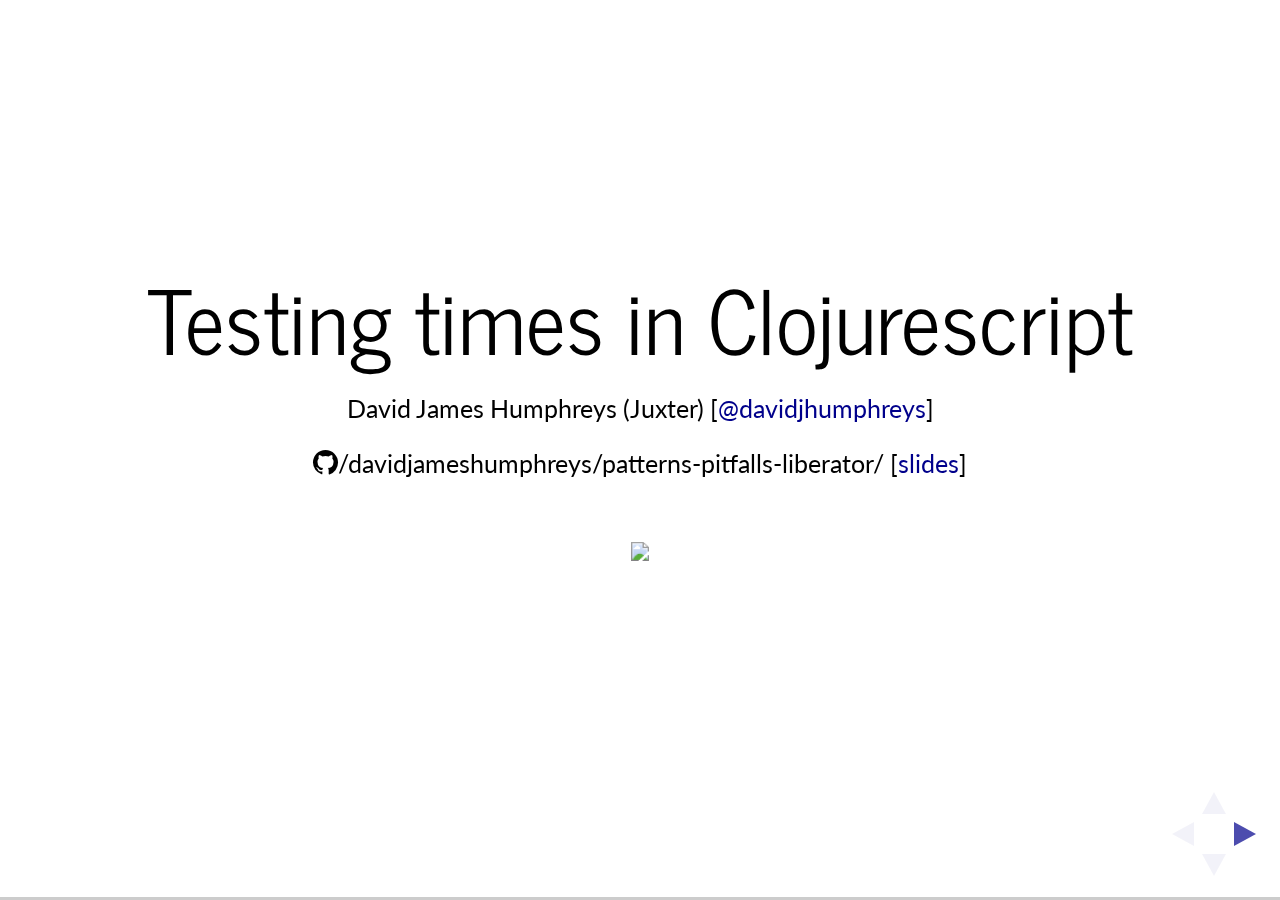
==== index.html @ 15f27700 "Initial commit" ====
<!doctype html>
<html lang="en">
<head>
  <meta charset="utf-8">
  <title>Testing times in Clojurescript</title>
  <meta name="description" content="A presentation on tests in Clojurescript">
  <meta name="author" content="David James Humphreys">
  <meta name="apple-mobile-web-app-capable" content="yes"/>
  <meta name="apple-mobile-web-app-status-bar-style" content="black-translucent"/>
  <meta name="viewport" content="width=device-width, initial-scale=1.0, maximum-scale=1.0, user-scalable=no, minimal-ui">
  <link rel="stylesheet" href="css/octicons.css"/>
  <link rel="stylesheet" href="css/reveal.css">
  <link rel="stylesheet" href="css/theme/simple.css" id="theme">
  <link rel="stylesheet" href="css/mine.css"/>
  <link rel="stylesheet" href="css/zenburn.css">

  <!-- Printing and PDF exports -->
  <script>
    var link = document.createElement('link');
    link.rel = 'stylesheet';
    link.type = 'text/css';
    link.href = window.location.search.match(/print-pdf/gi) ? 'css/print/pdf.css' : 'css/print/paper.css';
    document.getElementsByTagName('head')[0].appendChild(link);
  </script>
  <!--[if lt IE 9]>
  <script src="js/lib/html5shiv.js"></script><![endif]-->
</head>

<body>
<div class="reveal">
  <div class="slides">
    <section id="title">
      <h2>Testing times in Clojurescript</h2>
      <p>
        <small>David James Humphreys (Juxter) [<a href="http://twitter.com/davidjumphreys">@davidjhumphreys</a>]</small><br/>
        <small><span class="octicon octicon-mark-github" style="font-family: 'octicons';"></span>/davidjameshumphreys/patterns-pitfalls-liberator/ [<a href="https://davidjameshumphreys.github.io/patterns-pitfalls-liberator/">slides</a>]</small>
      </p>
      <img src="images/juxt-w.png" width="200" style="border: 0; -webkit-box-shadow: none"/>
    </section>
    <section id="not-as-easy">
      <h2>Not as easy</h2>
      <p>In Clojure testing is easy</p>
      <p>It's already built-in.
      <pre><code data-language="shell">lein test</code></pre>
      or
      <pre><code data-language="shell">lein test :performance</code></pre></p>
    </section>
    <section id="why">
      <h2>Why?</h2>
      <table>
        <thead>
          <td>Language</td>
          <td>Compiles</td>
          <td>Runs</td>
        </thead>
          <tr>
          <td>Clojure</td>
          <td>JVM</td>
          <td>JVM</td>
        </tr>
        <tr>
          <td>Clojurescript</td>
          <td>JVM</td>
          <td>JS<sup>*</sup></td>
        </tr>
      </table>
      <div class="fragment"><sup>*</sup>here's your problem...</div>
    </section>
    <section id="test-options">
      <h2>Choose your path</h2>

      <ul>
        <li>lein-cljsbuild</li>
        <li>speclj</li>
        <li>doo</li>
        <li>figwheel</li>
        <li>devcards</li>
      </ul>

    </section>
  </div>

  <!--This is only visible after the title slide see code hideOnIndexSlide below-->
  <div class='footer'>
    <img src="images/juxt-w-small.png" width="180"/>
  </div>
</div>

<script src="js/lib/head.min.js"></script>
<script src="js/reveal.js"></script>
<script>
  Reveal.initialize({
    controls: true,
    progress: true,
    history: true,
    center: true,
    mouseWheel: false,
    transition: 'slide',

    dependencies: [
      {
        src: './js/lib/classList.js', condition: function () {
        return !document.body.classList;
      }
      },
      {
        src: './js/plugin/highlight/highlight.js', async: true, condition: function () {
        return !!document.querySelector('pre code');
      }, callback: function () {
        hljs.configure({languages: ['clojure', 'shell']});
        hljs.initHighlightingOnLoad();
      }
      },
      {src: './js/plugin/zoom-js/zoom.js', async: true},
      {src: './js/plugin/notes/notes.js', async: true}
    ]
  });

  /** Hide the logo footer when on the start slide only.
   * @param event the Reveal event
   */
  var hideOnIndexSlide = function(event){
    console.log(event);
    document.querySelector('.reveal .footer').style.display = ((event.indexh == 0) && (event.indexv == 0))?'none' : 'block';
  };

  Reveal.addEventListener('ready', hideOnIndexSlide);
  Reveal.addEventListener('slidechanged', hideOnIndexSlide);
</script>
</body>
</html>
---- css/octicons.css ----
@font-face {
  font-family: 'octicons';
  src: url('octicons.eot?#iefix') format('embedded-opentype'),
       url('octicons.woff') format('woff'),
       url('octicons.ttf') format('truetype'),
       url('octicons.svg#octicons') format('svg');
  font-weight: normal;
  font-style: normal;
}

/*

.octicon is optimized for 16px.
.mega-octicon is optimized for 32px but can be used larger.

*/
.octicon, .mega-octicon {
  font: normal normal normal 16px/1 octicons;
  display: inline-block;
  text-decoration: none;
  text-rendering: auto;
  -webkit-font-smoothing: antialiased;
  -moz-osx-font-smoothing: grayscale;
  -webkit-user-select: none;
  -moz-user-select: none;
  -ms-user-select: none;
  user-select: none;
}
.mega-octicon { font-size: 32px; }

.octicon-alert:before { content: '\f02d'} /*  */
.octicon-alignment-align:before { content: '\f08a'} /*  */
.octicon-alignment-aligned-to:before { content: '\f08e'} /*  */
.octicon-alignment-unalign:before { content: '\f08b'} /*  */
.octicon-arrow-down:before { content: '\f03f'} /*  */
.octicon-arrow-left:before { content: '\f040'} /*  */
.octicon-arrow-right:before { content: '\f03e'} /*  */
.octicon-arrow-small-down:before { content: '\f0a0'} /*  */
.octicon-arrow-small-left:before { content: '\f0a1'} /*  */
.octicon-arrow-small-right:before { content: '\f071'} /*  */
.octicon-arrow-small-up:before { content: '\f09f'} /*  */
.octicon-arrow-up:before { content: '\f03d'} /*  */
.octicon-beer:before { content: '\f069'} /*  */
.octicon-book:before { content: '\f007'} /*  */
.octicon-bookmark:before { content: '\f07b'} /*  */
.octicon-briefcase:before { content: '\f0d3'} /*  */
.octicon-broadcast:before { content: '\f048'} /*  */
.octicon-browser:before { content: '\f0c5'} /*  */
.octicon-bug:before { content: '\f091'} /*  */
.octicon-calendar:before { content: '\f068'} /*  */
.octicon-check:before { content: '\f03a'} /*  */
.octicon-checklist:before { content: '\f076'} /*  */
.octicon-chevron-down:before { content: '\f0a3'} /*  */
.octicon-chevron-left:before { content: '\f0a4'} /*  */
.octicon-chevron-right:before { content: '\f078'} /*  */
.octicon-chevron-up:before { content: '\f0a2'} /*  */
.octicon-circle-slash:before { content: '\f084'} /*  */
.octicon-circuit-board:before { content: '\f0d6'} /*  */
.octicon-clippy:before { content: '\f035'} /*  */
.octicon-clock:before { content: '\f046'} /*  */
.octicon-cloud-download:before { content: '\f00b'} /*  */
.octicon-cloud-upload:before { content: '\f00c'} /*  */
.octicon-code:before { content: '\f05f'} /*  */
.octicon-color-mode:before { content: '\f065'} /*  */
.octicon-comment-add:before,
.octicon-comment:before { content: '\f02b'} /*  */
.octicon-comment-discussion:before { content: '\f04f'} /*  */
.octicon-credit-card:before { content: '\f045'} /*  */
.octicon-dash:before { content: '\f0ca'} /*  */
.octicon-dashboard:before { content: '\f07d'} /*  */
.octicon-database:before { content: '\f096'} /*  */
.octicon-device-camera:before { content: '\f056'} /*  */
.octicon-device-camera-video:before { content: '\f057'} /*  */
.octicon-device-desktop:before { content: '\f27c'} /*  */
.octicon-device-mobile:before { content: '\f038'} /*  */
.octicon-diff:before { content: '\f04d'} /*  */
.octicon-diff-added:before { content: '\f06b'} /*  */
.octicon-diff-ignored:before { content: '\f099'} /*  */
.octicon-diff-modified:before { content: '\f06d'} /*  */
.octicon-diff-removed:before { content: '\f06c'} /*  */
.octicon-diff-renamed:before { content: '\f06e'} /*  */
.octicon-ellipsis:before { content: '\f09a'} /*  */
.octicon-eye-unwatch:before,
.octicon-eye-watch:before,
.octicon-eye:before { content: '\f04e'} /*  */
.octicon-file-binary:before { content: '\f094'} /*  */
.octicon-file-code:before { content: '\f010'} /*  */
.octicon-file-directory:before { content: '\f016'} /*  */
.octicon-file-media:before { content: '\f012'} /*  */
.octicon-file-pdf:before { content: '\f014'} /*  */
.octicon-file-submodule:before { content: '\f017'} /*  */
.octicon-file-symlink-directory:before { content: '\f0b1'} /*  */
.octicon-file-symlink-file:before { content: '\f0b0'} /*  */
.octicon-file-text:before { content: '\f011'} /*  */
.octicon-file-zip:before { content: '\f013'} /*  */
.octicon-flame:before { content: '\f0d2'} /*  */
.octicon-fold:before { content: '\f0cc'} /*  */
.octicon-gear:before { content: '\f02f'} /*  */
.octicon-gift:before { content: '\f042'} /*  */
.octicon-gist:before { content: '\f00e'} /*  */
.octicon-gist-secret:before { content: '\f08c'} /*  */
.octicon-git-branch-create:before,
.octicon-git-branch-delete:before,
.octicon-git-branch:before { content: '\f020'} /*  */
.octicon-git-commit:before { content: '\f01f'} /*  */
.octicon-git-compare:before { content: '\f0ac'} /*  */
.octicon-git-merge:before { content: '\f023'} /*  */
.octicon-git-pull-request-abandoned:before,
.octicon-git-pull-request:before { content: '\f009'} /*  */
.octicon-globe:before { content: '\f0b6'} /*  */
.octicon-graph:before { content: '\f043'} /*  */
.octicon-heart:before { content: '\2665'} /* ♥ */
.octicon-history:before { content: '\f07e'} /*  */
.octicon-home:before { content: '\f08d'} /*  */
.octicon-horizontal-rule:before { content: '\f070'} /*  */
.octicon-hourglass:before { content: '\f09e'} /*  */
.octicon-hubot:before { content: '\f09d'} /*  */
.octicon-inbox:before { content: '\f0cf'} /*  */
.octicon-info:before { content: '\f059'} /*  */
.octicon-issue-closed:before { content: '\f028'} /*  */
.octicon-issue-opened:before { content: '\f026'} /*  */
.octicon-issue-reopened:before { content: '\f027'} /*  */
.octicon-jersey:before { content: '\f019'} /*  */
.octicon-jump-down:before { content: '\f072'} /*  */
.octicon-jump-left:before { content: '\f0a5'} /*  */
.octicon-jump-right:before { content: '\f0a6'} /*  */
.octicon-jump-up:before { content: '\f073'} /*  */
.octicon-key:before { content: '\f049'} /*  */
.octicon-keyboard:before { content: '\f00d'} /*  */
.octicon-law:before { content: '\f0d8'} /*  */
.octicon-light-bulb:before { content: '\f000'} /*  */
.octicon-link:before { content: '\f05c'} /*  */
.octicon-link-external:before { content: '\f07f'} /*  */
.octicon-list-ordered:before { content: '\f062'} /*  */
.octicon-list-unordered:before { content: '\f061'} /*  */
.octicon-location:before { content: '\f060'} /*  */
.octicon-gist-private:before,
.octicon-mirror-private:before,
.octicon-git-fork-private:before,
.octicon-lock:before { content: '\f06a'} /*  */
.octicon-logo-github:before { content: '\f092'} /*  */
.octicon-mail:before { content: '\f03b'} /*  */
.octicon-mail-read:before { content: '\f03c'} /*  */
.octicon-mail-reply:before { content: '\f051'} /*  */
.octicon-mark-github:before { content: '\f00a'} /*  */
.octicon-markdown:before { content: '\f0c9'} /*  */
.octicon-megaphone:before { content: '\f077'} /*  */
.octicon-mention:before { content: '\f0be'} /*  */
.octicon-microscope:before { content: '\f089'} /*  */
.octicon-milestone:before { content: '\f075'} /*  */
.octicon-mirror-public:before,
.octicon-mirror:before { content: '\f024'} /*  */
.octicon-mortar-board:before { content: '\f0d7'} /*  */
.octicon-move-down:before { content: '\f0a8'} /*  */
.octicon-move-left:before { content: '\f074'} /*  */
.octicon-move-right:before { content: '\f0a9'} /*  */
.octicon-move-up:before { content: '\f0a7'} /*  */
.octicon-mute:before { content: '\f080'} /*  */
.octicon-no-newline:before { content: '\f09c'} /*  */
.octicon-octoface:before { content: '\f008'} /*  */
.octicon-organization:before { content: '\f037'} /*  */
.octicon-package:before { content: '\f0c4'} /*  */
.octicon-paintcan:before { content: '\f0d1'} /*  */
.octicon-pencil:before { content: '\f058'} /*  */
.octicon-person-add:before,
.octicon-person-follow:before,
.octicon-person:before { content: '\f018'} /*  */
.octicon-pin:before { content: '\f041'} /*  */
.octicon-playback-fast-forward:before { content: '\f0bd'} /*  */
.octicon-playback-pause:before { content: '\f0bb'} /*  */
.octicon-playback-play:before { content: '\f0bf'} /*  */
.octicon-playback-rewind:before { content: '\f0bc'} /*  */
.octicon-plug:before { content: '\f0d4'} /*  */
.octicon-repo-create:before,
.octicon-gist-new:before,
.octicon-file-directory-create:before,
.octicon-file-add:before,
.octicon-plus:before { content: '\f05d'} /*  */
.octicon-podium:before { content: '\f0af'} /*  */
.octicon-primitive-dot:before { content: '\f052'} /*  */
.octicon-primitive-square:before { content: '\f053'} /*  */
.octicon-pulse:before { content: '\f085'} /*  */
.octicon-puzzle:before { content: '\f0c0'} /*  */
.octicon-question:before { content: '\f02c'} /*  */
.octicon-quote:before { content: '\f063'} /*  */
.octicon-radio-tower:before { content: '\f030'} /*  */
.octicon-repo-delete:before,
.octicon-repo:before { content: '\f001'} /*  */
.octicon-repo-clone:before { content: '\f04c'} /*  */
.octicon-repo-force-push:before { content: '\f04a'} /*  */
.octicon-gist-fork:before,
.octicon-repo-forked:before { content: '\f002'} /*  */
.octicon-repo-pull:before { content: '\f006'} /*  */
.octicon-repo-push:before { content: '\f005'} /*  */
.octicon-rocket:before { content: '\f033'} /*  */
.octicon-rss:before { content: '\f034'} /*  */
.octicon-ruby:before { content: '\f047'} /*  */
.octicon-screen-full:before { content: '\f066'} /*  */
.octicon-screen-normal:before { content: '\f067'} /*  */
.octicon-search-save:before,
.octicon-search:before { content: '\f02e'} /*  */
.octicon-server:before { content: '\f097'} /*  */
.octicon-settings:before { content: '\f07c'} /*  */
.octicon-log-in:before,
.octicon-sign-in:before { content: '\f036'} /*  */
.octicon-log-out:before,
.octicon-sign-out:before { content: '\f032'} /*  */
.octicon-split:before { content: '\f0c6'} /*  */
.octicon-squirrel:before { content: '\f0b2'} /*  */
.octicon-star-add:before,
.octicon-star-delete:before,
.octicon-star:before { content: '\f02a'} /*  */
.octicon-steps:before { content: '\f0c7'} /*  */
.octicon-stop:before { content: '\f08f'} /*  */
.octicon-repo-sync:before,
.octicon-sync:before { content: '\f087'} /*  */
.octicon-tag-remove:before,
.octicon-tag-add:before,
.octicon-tag:before { content: '\f015'} /*  */
.octicon-telescope:before { content: '\f088'} /*  */
.octicon-terminal:before { content: '\f0c8'} /*  */
.octicon-three-bars:before { content: '\f05e'} /*  */
.octicon-thumbsdown:before { content: '\f0db'} /*  */
.octicon-thumbsup:before { content: '\f0da'} /*  */
.octicon-tools:before { content: '\f031'} /*  */
.octicon-trashcan:before { content: '\f0d0'} /*  */
.octicon-triangle-down:before { content: '\f05b'} /*  */
.octicon-triangle-left:before { content: '\f044'} /*  */
.octicon-triangle-right:before { content: '\f05a'} /*  */
.octicon-triangle-up:before { content: '\f0aa'} /*  */
.octicon-unfold:before { content: '\f039'} /*  */
.octicon-unmute:before { content: '\f0ba'} /*  */
.octicon-versions:before { content: '\f064'} /*  */
.octicon-remove-close:before,
.octicon-x:before { content: '\f081'} /*  */
.octicon-zap:before { content: '\26A1'} /* ⚡ */
---- css/reveal.css ----
/*!
 * reveal.js
 * http://lab.hakim.se/reveal-js
 * MIT licensed
 *
 * Copyright (C) 2015 Hakim El Hattab, http://hakim.se
 */
/*********************************************
 * RESET STYLES
 *********************************************/
html, body, .reveal div, .reveal span, .reveal applet, .reveal object, .reveal iframe,
.reveal h1, .reveal h2, .reveal h3, .reveal h4, .reveal h5, .reveal h6, .reveal p, .reveal blockquote, .reveal pre,
.reveal a, .reveal abbr, .reveal acronym, .reveal address, .reveal big, .reveal cite, .reveal code,
.reveal del, .reveal dfn, .reveal em, .reveal img, .reveal ins, .reveal kbd, .reveal q, .reveal s, .reveal samp,
.reveal small, .reveal strike, .reveal strong, .reveal sub, .reveal sup, .reveal tt, .reveal var,
.reveal b, .reveal u, .reveal center,
.reveal dl, .reveal dt, .reveal dd, .reveal ol, .reveal ul, .reveal li,
.reveal fieldset, .reveal form, .reveal label, .reveal legend,
.reveal table, .reveal caption, .reveal tbody, .reveal tfoot, .reveal thead, .reveal tr, .reveal th, .reveal td,
.reveal article, .reveal aside, .reveal canvas, .reveal details, .reveal embed,
.reveal figure, .reveal figcaption, .reveal footer, .reveal header, .reveal hgroup,
.reveal menu, .reveal nav, .reveal output, .reveal ruby, .reveal section, .reveal summary,
.reveal time, .reveal mark, .reveal audio, video {
  margin: 0;
  padding: 0;
  border: 0;
  font-size: 100%;
  font: inherit;
  vertical-align: baseline; }

.reveal article, .reveal aside, .reveal details, .reveal figcaption, .reveal figure,
.reveal footer, .reveal header, .reveal hgroup, .reveal menu, .reveal nav, .reveal section {
  display: block; }

/*********************************************
 * GLOBAL STYLES
 *********************************************/
html,
body {
  width: 100%;
  height: 100%;
  overflow: hidden; }

body {
  position: relative;
  line-height: 1;
  background-color: #fff;
  color: #000; }

html:-webkit-full-screen-ancestor {
  background-color: inherit; }

html:-moz-full-screen-ancestor {
  background-color: inherit; }

/*********************************************
 * VIEW FRAGMENTS
 *********************************************/
.reveal .slides section .fragment {
  opacity: 0;
  visibility: hidden;
  -webkit-transition: all 0.2s ease;
          transition: all 0.2s ease; }
  .reveal .slides section .fragment.visible {
    opacity: 1;
    visibility: visible; }

.reveal .slides section .fragment.grow {
  opacity: 1;
  visibility: visible; }
  .reveal .slides section .fragment.grow.visible {
    -webkit-transform: scale(1.3);
        -ms-transform: scale(1.3);
            transform: scale(1.3); }

.reveal .slides section .fragment.shrink {
  opacity: 1;
  visibility: visible; }
  .reveal .slides section .fragment.shrink.visible {
    -webkit-transform: scale(0.7);
        -ms-transform: scale(0.7);
            transform: scale(0.7); }

.reveal .slides section .fragment.zoom-in {
  -webkit-transform: scale(0.1);
      -ms-transform: scale(0.1);
          transform: scale(0.1); }
  .reveal .slides section .fragment.zoom-in.visible {
    -webkit-transform: none;
        -ms-transform: none;
            transform: none; }

.reveal .slides section .fragment.fade-out {
  opacity: 1;
  visibility: visible; }
  .reveal .slides section .fragment.fade-out.visible {
    opacity: 0;
    visibility: hidden; }

.reveal .slides section .fragment.semi-fade-out {
  opacity: 1;
  visibility: visible; }
  .reveal .slides section .fragment.semi-fade-out.visible {
    opacity: 0.5;
    visibility: visible; }

.reveal .slides section .fragment.strike {
  opacity: 1;
  visibility: visible; }
  .reveal .slides section .fragment.strike.visible {
    text-decoration: line-through; }

.reveal .slides section .fragment.current-visible {
  opacity: 0;
  visibility: hidden; }
  .reveal .slides section .fragment.current-visible.current-fragment {
    opacity: 1;
    visibility: visible; }

.reveal .slides section .fragment.highlight-red,
.reveal .slides section .fragment.highlight-current-red,
.reveal .slides section .fragment.highlight-green,
.reveal .slides section .fragment.highlight-current-green,
.reveal .slides section .fragment.highlight-blue,
.reveal .slides section .fragment.highlight-current-blue {
  opacity: 1;
  visibility: visible; }

.reveal .slides section .fragment.highlight-red.visible {
  color: #ff2c2d; }

.reveal .slides section .fragment.highlight-green.visible {
  color: #17ff2e; }

.reveal .slides section .fragment.highlight-blue.visible {
  color: #1b91ff; }

.reveal .slides section .fragment.highlight-current-red.current-fragment {
  color: #ff2c2d; }

.reveal .slides section .fragment.highlight-current-green.current-fragment {
  color: #17ff2e; }

.reveal .slides section .fragment.highlight-current-blue.current-fragment {
  color: #1b91ff; }

/*********************************************
 * DEFAULT ELEMENT STYLES
 *********************************************/
/* Fixes issue in Chrome where italic fonts did not appear when printing to PDF */
.reveal:after {
  content: '';
  font-style: italic; }

.reveal iframe {
  z-index: 1; }

/** Prevents layering issues in certain browser/transition combinations */
.reveal a {
  position: relative; }

.reveal .stretch {
  max-width: none;
  max-height: none; }

.reveal pre.stretch code {
  height: 100%;
  max-height: 100%;
  box-sizing: border-box; }

/*********************************************
 * CONTROLS
 *********************************************/
.reveal .controls {
  display: none;
  position: fixed;
  width: 110px;
  height: 110px;
  z-index: 30;
  right: 10px;
  bottom: 10px;
  -webkit-user-select: none; }

.reveal .controls button {
  padding: 0;
  position: absolute;
  opacity: 0.05;
  width: 0;
  height: 0;
  background-color: transparent;
  border: 12px solid transparent;
  -webkit-transform: scale(0.9999);
      -ms-transform: scale(0.9999);
          transform: scale(0.9999);
  -webkit-transition: all 0.2s ease;
          transition: all 0.2s ease;
  -webkit-appearance: none;
  -webkit-tap-highlight-color: transparent; }

.reveal .controls .enabled {
  opacity: 0.7;
  cursor: pointer; }

.reveal .controls .enabled:active {
  margin-top: 1px; }

.reveal .controls .navigate-left {
  top: 42px;
  border-right-width: 22px;
  border-right-color: #000; }

.reveal .controls .navigate-left.fragmented {
  opacity: 0.3; }

.reveal .controls .navigate-right {
  left: 74px;
  top: 42px;
  border-left-width: 22px;
  border-left-color: #000; }

.reveal .controls .navigate-right.fragmented {
  opacity: 0.3; }

.reveal .controls .navigate-up {
  left: 42px;
  border-bottom-width: 22px;
  border-bottom-color: #000; }

.reveal .controls .navigate-up.fragmented {
  opacity: 0.3; }

.reveal .controls .navigate-down {
  left: 42px;
  top: 74px;
  border-top-width: 22px;
  border-top-color: #000; }

.reveal .controls .navigate-down.fragmented {
  opacity: 0.3; }

/*********************************************
 * PROGRESS BAR
 *********************************************/
.reveal .progress {
  position: fixed;
  display: none;
  height: 3px;
  width: 100%;
  bottom: 0;
  left: 0;
  z-index: 10;
  background-color: rgba(0, 0, 0, 0.2); }

.reveal .progress:after {
  content: '';
  display: block;
  position: absolute;
  height: 20px;
  width: 100%;
  top: -20px; }

.reveal .progress span {
  display: block;
  height: 100%;
  width: 0px;
  background-color: #000;
  -webkit-transition: width 800ms cubic-bezier(0.26, 0.86, 0.44, 0.985);
          transition: width 800ms cubic-bezier(0.26, 0.86, 0.44, 0.985); }

/*********************************************
 * SLIDE NUMBER
 *********************************************/
.reveal .slide-number {
  position: fixed;
  display: block;
  right: 15px;
  bottom: 15px;
  opacity: 0.5;
  z-index: 31;
  font-size: 12px; }

/*********************************************
 * SLIDES
 *********************************************/
.reveal {
  position: relative;
  width: 100%;
  height: 100%;
  overflow: hidden;
  -ms-touch-action: none;
      touch-action: none; }

.reveal .slides {
  position: absolute;
  width: 100%;
  height: 100%;
  top: 0;
  right: 0;
  bottom: 0;
  left: 0;
  margin: auto;
  overflow: visible;
  z-index: 1;
  text-align: center;
  -webkit-perspective: 600px;
          perspective: 600px;
  -webkit-perspective-origin: 50% 40%;
          perspective-origin: 50% 40%; }

.reveal .slides > section {
  -ms-perspective: 600px; }

.reveal .slides > section,
.reveal .slides > section > section {
  display: none;
  position: absolute;
  width: 100%;
  padding: 20px 0px;
  z-index: 10;
  -webkit-transform-style: preserve-3d;
          transform-style: preserve-3d;
  -webkit-transition: -webkit-transform-origin 800ms cubic-bezier(0.26, 0.86, 0.44, 0.985), -webkit-transform 800ms cubic-bezier(0.26, 0.86, 0.44, 0.985), visibility 800ms cubic-bezier(0.26, 0.86, 0.44, 0.985), opacity 800ms cubic-bezier(0.26, 0.86, 0.44, 0.985);
          transition: -ms-transform-origin 800ms cubic-bezier(0.26, 0.86, 0.44, 0.985), transform 800ms cubic-bezier(0.26, 0.86, 0.44, 0.985), visibility 800ms cubic-bezier(0.26, 0.86, 0.44, 0.985), opacity 800ms cubic-bezier(0.26, 0.86, 0.44, 0.985);
          transition: transform-origin 800ms cubic-bezier(0.26, 0.86, 0.44, 0.985), transform 800ms cubic-bezier(0.26, 0.86, 0.44, 0.985), visibility 800ms cubic-bezier(0.26, 0.86, 0.44, 0.985), opacity 800ms cubic-bezier(0.26, 0.86, 0.44, 0.985); }

/* Global transition speed settings */
.reveal[data-transition-speed="fast"] .slides section {
  -webkit-transition-duration: 400ms;
          transition-duration: 400ms; }

.reveal[data-transition-speed="slow"] .slides section {
  -webkit-transition-duration: 1200ms;
          transition-duration: 1200ms; }

/* Slide-specific transition speed overrides */
.reveal .slides section[data-transition-speed="fast"] {
  -webkit-transition-duration: 400ms;
          transition-duration: 400ms; }

.reveal .slides section[data-transition-speed="slow"] {
  -webkit-transition-duration: 1200ms;
          transition-duration: 1200ms; }

.reveal .slides > section.stack {
  padding-top: 0;
  padding-bottom: 0; }

.reveal .slides > section.present,
.reveal .slides > section > section.present {
  display: block;
  z-index: 11;
  opacity: 1; }

.reveal.center,
.reveal.center .slides,
.reveal.center .slides section {
  min-height: 0 !important; }

/* Don't allow interaction with invisible slides */
.reveal .slides > section.future,
.reveal .slides > section > section.future,
.reveal .slides > section.past,
.reveal .slides > section > section.past {
  pointer-events: none; }

.reveal.overview .slides > section,
.reveal.overview .slides > section > section {
  pointer-events: auto; }

.reveal .slides > section.past,
.reveal .slides > section.future,
.reveal .slides > section > section.past,
.reveal .slides > section > section.future {
  opacity: 0; }

/*********************************************
 * Mixins for readability of transitions
 *********************************************/
/*********************************************
 * SLIDE TRANSITION
 * Aliased 'linear' for backwards compatibility
 *********************************************/
.reveal.slide section {
  -webkit-backface-visibility: hidden;
          backface-visibility: hidden; }

.reveal .slides > section[data-transition=slide].past,
.reveal .slides > section[data-transition~=slide-out].past,
.reveal.slide .slides > section:not([data-transition]).past {
  -webkit-transform: translate(-150%, 0);
      -ms-transform: translate(-150%, 0);
          transform: translate(-150%, 0); }

.reveal .slides > section[data-transition=slide].future,
.reveal .slides > section[data-transition~=slide-in].future,
.reveal.slide .slides > section:not([data-transition]).future {
  -webkit-transform: translate(150%, 0);
      -ms-transform: translate(150%, 0);
          transform: translate(150%, 0); }

.reveal .slides > section > section[data-transition=slide].past,
.reveal .slides > section > section[data-transition~=slide-out].past,
.reveal.slide .slides > section > section:not([data-transition]).past {
  -webkit-transform: translate(0, -150%);
      -ms-transform: translate(0, -150%);
          transform: translate(0, -150%); }

.reveal .slides > section > section[data-transition=slide].future,
.reveal .slides > section > section[data-transition~=slide-in].future,
.reveal.slide .slides > section > section:not([data-transition]).future {
  -webkit-transform: translate(0, 150%);
      -ms-transform: translate(0, 150%);
          transform: translate(0, 150%); }

.reveal.linear section {
  -webkit-backface-visibility: hidden;
          backface-visibility: hidden; }

.reveal .slides > section[data-transition=linear].past,
.reveal .slides > section[data-transition~=linear-out].past,
.reveal.linear .slides > section:not([data-transition]).past {
  -webkit-transform: translate(-150%, 0);
      -ms-transform: translate(-150%, 0);
          transform: translate(-150%, 0); }

.reveal .slides > section[data-transition=linear].future,
.reveal .slides > section[data-transition~=linear-in].future,
.reveal.linear .slides > section:not([data-transition]).future {
  -webkit-transform: translate(150%, 0);
      -ms-transform: translate(150%, 0);
          transform: translate(150%, 0); }

.reveal .slides > section > section[data-transition=linear].past,
.reveal .slides > section > section[data-transition~=linear-out].past,
.reveal.linear .slides > section > section:not([data-transition]).past {
  -webkit-transform: translate(0, -150%);
      -ms-transform: translate(0, -150%);
          transform: translate(0, -150%); }

.reveal .slides > section > section[data-transition=linear].future,
.reveal .slides > section > section[data-transition~=linear-in].future,
.reveal.linear .slides > section > section:not([data-transition]).future {
  -webkit-transform: translate(0, 150%);
      -ms-transform: translate(0, 150%);
          transform: translate(0, 150%); }

/*********************************************
 * CONVEX TRANSITION
 * Aliased 'default' for backwards compatibility
 *********************************************/
.reveal .slides > section[data-transition=default].past,
.reveal .slides > section[data-transition~=default-out].past,
.reveal.default .slides > section:not([data-transition]).past {
  -webkit-transform: translate3d(-100%, 0, 0) rotateY(-90deg) translate3d(-100%, 0, 0);
          transform: translate3d(-100%, 0, 0) rotateY(-90deg) translate3d(-100%, 0, 0); }

.reveal .slides > section[data-transition=default].future,
.reveal .slides > section[data-transition~=default-in].future,
.reveal.default .slides > section:not([data-transition]).future {
  -webkit-transform: translate3d(100%, 0, 0) rotateY(90deg) translate3d(100%, 0, 0);
          transform: translate3d(100%, 0, 0) rotateY(90deg) translate3d(100%, 0, 0); }

.reveal .slides > section > section[data-transition=default].past,
.reveal .slides > section > section[data-transition~=default-out].past,
.reveal.default .slides > section > section:not([data-transition]).past {
  -webkit-transform: translate3d(0, -300px, 0) rotateX(70deg) translate3d(0, -300px, 0);
          transform: translate3d(0, -300px, 0) rotateX(70deg) translate3d(0, -300px, 0); }

.reveal .slides > section > section[data-transition=default].future,
.reveal .slides > section > section[data-transition~=default-in].future,
.reveal.default .slides > section > section:not([data-transition]).future {
  -webkit-transform: translate3d(0, 300px, 0) rotateX(-70deg) translate3d(0, 300px, 0);
          transform: translate3d(0, 300px, 0) rotateX(-70deg) translate3d(0, 300px, 0); }

.reveal .slides > section[data-transition=convex].past,
.reveal .slides > section[data-transition~=convex-out].past,
.reveal.convex .slides > section:not([data-transition]).past {
  -webkit-transform: translate3d(-100%, 0, 0) rotateY(-90deg) translate3d(-100%, 0, 0);
          transform: translate3d(-100%, 0, 0) rotateY(-90deg) translate3d(-100%, 0, 0); }

.reveal .slides > section[data-transition=convex].future,
.reveal .slides > section[data-transition~=convex-in].future,
.reveal.convex .slides > section:not([data-transition]).future {
  -webkit-transform: translate3d(100%, 0, 0) rotateY(90deg) translate3d(100%, 0, 0);
          transform: translate3d(100%, 0, 0) rotateY(90deg) translate3d(100%, 0, 0); }

.reveal .slides > section > section[data-transition=convex].past,
.reveal .slides > section > section[data-transition~=convex-out].past,
.reveal.convex .slides > section > section:not([data-transition]).past {
  -webkit-transform: translate3d(0, -300px, 0) rotateX(70deg) translate3d(0, -300px, 0);
          transform: translate3d(0, -300px, 0) rotateX(70deg) translate3d(0, -300px, 0); }

.reveal .slides > section > section[data-transition=convex].future,
.reveal .slides > section > section[data-transition~=convex-in].future,
.reveal.convex .slides > section > section:not([data-transition]).future {
  -webkit-transform: translate3d(0, 300px, 0) rotateX(-70deg) translate3d(0, 300px, 0);
          transform: translate3d(0, 300px, 0) rotateX(-70deg) translate3d(0, 300px, 0); }

/*********************************************
 * CONCAVE TRANSITION
 *********************************************/
.reveal .slides > section[data-transition=concave].past,
.reveal .slides > section[data-transition~=concave-out].past,
.reveal.concave .slides > section:not([data-transition]).past {
  -webkit-transform: translate3d(-100%, 0, 0) rotateY(90deg) translate3d(-100%, 0, 0);
          transform: translate3d(-100%, 0, 0) rotateY(90deg) translate3d(-100%, 0, 0); }

.reveal .slides > section[data-transition=concave].future,
.reveal .slides > section[data-transition~=concave-in].future,
.reveal.concave .slides > section:not([data-transition]).future {
  -webkit-transform: translate3d(100%, 0, 0) rotateY(-90deg) translate3d(100%, 0, 0);
          transform: translate3d(100%, 0, 0) rotateY(-90deg) translate3d(100%, 0, 0); }

.reveal .slides > section > section[data-transition=concave].past,
.reveal .slides > section > section[data-transition~=concave-out].past,
.reveal.concave .slides > section > section:not([data-transition]).past {
  -webkit-transform: translate3d(0, -80%, 0) rotateX(-70deg) translate3d(0, -80%, 0);
          transform: translate3d(0, -80%, 0) rotateX(-70deg) translate3d(0, -80%, 0); }

.reveal .slides > section > section[data-transition=concave].future,
.reveal .slides > section > section[data-transition~=concave-in].future,
.reveal.concave .slides > section > section:not([data-transition]).future {
  -webkit-transform: translate3d(0, 80%, 0) rotateX(70deg) translate3d(0, 80%, 0);
          transform: translate3d(0, 80%, 0) rotateX(70deg) translate3d(0, 80%, 0); }

/*********************************************
 * ZOOM TRANSITION
 *********************************************/
.reveal .slides section[data-transition=zoom],
.reveal.zoom .slides section:not([data-transition]) {
  -webkit-transition-timing-function: ease;
          transition-timing-function: ease; }

.reveal .slides > section[data-transition=zoom].past,
.reveal .slides > section[data-transition~=zoom-out].past,
.reveal.zoom .slides > section:not([data-transition]).past {
  visibility: hidden;
  -webkit-transform: scale(16);
      -ms-transform: scale(16);
          transform: scale(16); }

.reveal .slides > section[data-transition=zoom].future,
.reveal .slides > section[data-transition~=zoom-in].future,
.reveal.zoom .slides > section:not([data-transition]).future {
  visibility: hidden;
  -webkit-transform: scale(0.2);
      -ms-transform: scale(0.2);
          transform: scale(0.2); }

.reveal .slides > section > section[data-transition=zoom].past,
.reveal .slides > section > section[data-transition~=zoom-out].past,
.reveal.zoom .slides > section > section:not([data-transition]).past {
  -webkit-transform: translate(0, -150%);
      -ms-transform: translate(0, -150%);
          transform: translate(0, -150%); }

.reveal .slides > section > section[data-transition=zoom].future,
.reveal .slides > section > section[data-transition~=zoom-in].future,
.reveal.zoom .slides > section > section:not([data-transition]).future {
  -webkit-transform: translate(0, 150%);
      -ms-transform: translate(0, 150%);
          transform: translate(0, 150%); }

/*********************************************
 * CUBE TRANSITION
 *********************************************/
.reveal.cube .slides {
  -webkit-perspective: 1300px;
          perspective: 1300px; }

.reveal.cube .slides section {
  padding: 30px;
  min-height: 700px;
  -webkit-backface-visibility: hidden;
          backface-visibility: hidden;
  box-sizing: border-box; }

.reveal.center.cube .slides section {
  min-height: 0; }

.reveal.cube .slides section:not(.stack):before {
  content: '';
  position: absolute;
  display: block;
  width: 100%;
  height: 100%;
  left: 0;
  top: 0;
  background: rgba(0, 0, 0, 0.1);
  border-radius: 4px;
  -webkit-transform: translateZ(-20px);
          transform: translateZ(-20px); }

.reveal.cube .slides section:not(.stack):after {
  content: '';
  position: absolute;
  display: block;
  width: 90%;
  height: 30px;
  left: 5%;
  bottom: 0;
  background: none;
  z-index: 1;
  border-radius: 4px;
  box-shadow: 0px 95px 25px rgba(0, 0, 0, 0.2);
  -webkit-transform: translateZ(-90px) rotateX(65deg);
          transform: translateZ(-90px) rotateX(65deg); }

.reveal.cube .slides > section.stack {
  padding: 0;
  background: none; }

.reveal.cube .slides > section.past {
  -webkit-transform-origin: 100% 0%;
      -ms-transform-origin: 100% 0%;
          transform-origin: 100% 0%;
  -webkit-transform: translate3d(-100%, 0, 0) rotateY(-90deg);
          transform: translate3d(-100%, 0, 0) rotateY(-90deg); }

.reveal.cube .slides > section.future {
  -webkit-transform-origin: 0% 0%;
      -ms-transform-origin: 0% 0%;
          transform-origin: 0% 0%;
  -webkit-transform: translate3d(100%, 0, 0) rotateY(90deg);
          transform: translate3d(100%, 0, 0) rotateY(90deg); }

.reveal.cube .slides > section > section.past {
  -webkit-transform-origin: 0% 100%;
      -ms-transform-origin: 0% 100%;
          transform-origin: 0% 100%;
  -webkit-transform: translate3d(0, -100%, 0) rotateX(90deg);
          transform: translate3d(0, -100%, 0) rotateX(90deg); }

.reveal.cube .slides > section > section.future {
  -webkit-transform-origin: 0% 0%;
      -ms-transform-origin: 0% 0%;
          transform-origin: 0% 0%;
  -webkit-transform: translate3d(0, 100%, 0) rotateX(-90deg);
          transform: translate3d(0, 100%, 0) rotateX(-90deg); }

/*********************************************
 * PAGE TRANSITION
 *********************************************/
.reveal.page .slides {
  -webkit-perspective-origin: 0% 50%;
          perspective-origin: 0% 50%;
  -webkit-perspective: 3000px;
          perspective: 3000px; }

.reveal.page .slides section {
  padding: 30px;
  min-height: 700px;
  box-sizing: border-box; }

.reveal.page .slides section.past {
  z-index: 12; }

.reveal.page .slides section:not(.stack):before {
  content: '';
  position: absolute;
  display: block;
  width: 100%;
  height: 100%;
  left: 0;
  top: 0;
  background: rgba(0, 0, 0, 0.1);
  -webkit-transform: translateZ(-20px);
          transform: translateZ(-20px); }

.reveal.page .slides section:not(.stack):after {
  content: '';
  position: absolute;
  display: block;
  width: 90%;
  height: 30px;
  left: 5%;
  bottom: 0;
  background: none;
  z-index: 1;
  border-radius: 4px;
  box-shadow: 0px 95px 25px rgba(0, 0, 0, 0.2);
  -webkit-transform: translateZ(-90px) rotateX(65deg); }

.reveal.page .slides > section.stack {
  padding: 0;
  background: none; }

.reveal.page .slides > section.past {
  -webkit-transform-origin: 0% 0%;
      -ms-transform-origin: 0% 0%;
          transform-origin: 0% 0%;
  -webkit-transform: translate3d(-40%, 0, 0) rotateY(-80deg);
          transform: translate3d(-40%, 0, 0) rotateY(-80deg); }

.reveal.page .slides > section.future {
  -webkit-transform-origin: 100% 0%;
      -ms-transform-origin: 100% 0%;
          transform-origin: 100% 0%;
  -webkit-transform: translate3d(0, 0, 0);
          transform: translate3d(0, 0, 0); }

.reveal.page .slides > section > section.past {
  -webkit-transform-origin: 0% 0%;
      -ms-transform-origin: 0% 0%;
          transform-origin: 0% 0%;
  -webkit-transform: translate3d(0, -40%, 0) rotateX(80deg);
          transform: translate3d(0, -40%, 0) rotateX(80deg); }

.reveal.page .slides > section > section.future {
  -webkit-transform-origin: 0% 100%;
      -ms-transform-origin: 0% 100%;
          transform-origin: 0% 100%;
  -webkit-transform: translate3d(0, 0, 0);
          transform: translate3d(0, 0, 0); }

/*********************************************
 * FADE TRANSITION
 *********************************************/
.reveal .slides section[data-transition=fade],
.reveal.fade .slides section:not([data-transition]),
.reveal.fade .slides > section > section:not([data-transition]) {
  -webkit-transform: none;
      -ms-transform: none;
          transform: none;
  -webkit-transition: opacity 0.5s;
          transition: opacity 0.5s; }

.reveal.fade.overview .slides section,
.reveal.fade.overview .slides > section > section {
  -webkit-transition: none;
          transition: none; }

/*********************************************
 * NO TRANSITION
 *********************************************/
.reveal .slides section[data-transition=none],
.reveal.none .slides section:not([data-transition]) {
  -webkit-transform: none;
      -ms-transform: none;
          transform: none;
  -webkit-transition: none;
          transition: none; }

/*********************************************
 * PAUSED MODE
 *********************************************/
.reveal .pause-overlay {
  position: absolute;
  top: 0;
  left: 0;
  width: 100%;
  height: 100%;
  background: black;
  visibility: hidden;
  opacity: 0;
  z-index: 100;
  -webkit-transition: all 1s ease;
          transition: all 1s ease; }

.reveal.paused .pause-overlay {
  visibility: visible;
  opacity: 1; }

/*********************************************
 * FALLBACK
 *********************************************/
.no-transforms {
  overflow-y: auto; }

.no-transforms .reveal .slides {
  position: relative;
  width: 80%;
  height: auto !important;
  top: 0;
  left: 50%;
  margin: 0;
  text-align: center; }

.no-transforms .reveal .controls,
.no-transforms .reveal .progress {
  display: none !important; }

.no-transforms .reveal .slides section {
  display: block !important;
  opacity: 1 !important;
  position: relative !important;
  height: auto;
  min-height: 0;
  top: 0;
  left: -50%;
  margin: 70px 0;
  -webkit-transform: none;
      -ms-transform: none;
          transform: none; }

.no-transforms .reveal .slides section section {
  left: 0; }

.reveal .no-transition,
.reveal .no-transition * {
  -webkit-transition: none !important;
          transition: none !important; }

/*********************************************
 * PER-SLIDE BACKGROUNDS
 *********************************************/
.reveal .backgrounds {
  position: absolute;
  width: 100%;
  height: 100%;
  top: 0;
  left: 0;
  -webkit-perspective: 600px;
          perspective: 600px; }

.reveal .slide-background {
  display: none;
  position: absolute;
  width: 100%;
  height: 100%;
  opacity: 0;
  visibility: hidden;
  background-color: transparent;
  background-position: 50% 50%;
  background-repeat: no-repeat;
  background-size: cover;
  -webkit-transition: all 800ms cubic-bezier(0.26, 0.86, 0.44, 0.985);
          transition: all 800ms cubic-bezier(0.26, 0.86, 0.44, 0.985); }

.reveal .slide-background.stack {
  display: block; }

.reveal .slide-background.present {
  opacity: 1;
  visibility: visible; }

.print-pdf .reveal .slide-background {
  opacity: 1 !important;
  visibility: visible !important; }

/* Video backgrounds */
.reveal .slide-background video {
  position: absolute;
  width: 100%;
  height: 100%;
  max-width: none;
  max-height: none;
  top: 0;
  left: 0; }

/* Immediate transition style */
.reveal[data-background-transition=none] > .backgrounds .slide-background,
.reveal > .backgrounds .slide-background[data-background-transition=none] {
  -webkit-transition: none;
          transition: none; }

/* Slide */
.reveal[data-background-transition=slide] > .backgrounds .slide-background,
.reveal > .backgrounds .slide-background[data-background-transition=slide] {
  opacity: 1;
  -webkit-backface-visibility: hidden;
          backface-visibility: hidden; }

.reveal[data-background-transition=slide] > .backgrounds .slide-background.past,
.reveal > .backgrounds .slide-background.past[data-background-transition=slide] {
  -webkit-transform: translate(-100%, 0);
      -ms-transform: translate(-100%, 0);
          transform: translate(-100%, 0); }

.reveal[data-background-transition=slide] > .backgrounds .slide-background.future,
.reveal > .backgrounds .slide-background.future[data-background-transition=slide] {
  -webkit-transform: translate(100%, 0);
      -ms-transform: translate(100%, 0);
          transform: translate(100%, 0); }

.reveal[data-background-transition=slide] > .backgrounds .slide-background > .slide-background.past,
.reveal > .backgrounds .slide-background > .slide-background.past[data-background-transition=slide] {
  -webkit-transform: translate(0, -100%);
      -ms-transform: translate(0, -100%);
          transform: translate(0, -100%); }

.reveal[data-background-transition=slide] > .backgrounds .slide-background > .slide-background.future,
.reveal > .backgrounds .slide-background > .slide-background.future[data-background-transition=slide] {
  -webkit-transform: translate(0, 100%);
      -ms-transform: translate(0, 100%);
          transform: translate(0, 100%); }

/* Convex */
.reveal[data-background-transition=convex] > .backgrounds .slide-background.past,
.reveal > .backgrounds .slide-background.past[data-background-transition=convex] {
  opacity: 0;
  -webkit-transform: translate3d(-100%, 0, 0) rotateY(-90deg) translate3d(-100%, 0, 0);
          transform: translate3d(-100%, 0, 0) rotateY(-90deg) translate3d(-100%, 0, 0); }

.reveal[data-background-transition=convex] > .backgrounds .slide-background.future,
.reveal > .backgrounds .slide-background.future[data-background-transition=convex] {
  opacity: 0;
  -webkit-transform: translate3d(100%, 0, 0) rotateY(90deg) translate3d(100%, 0, 0);
          transform: translate3d(100%, 0, 0) rotateY(90deg) translate3d(100%, 0, 0); }

.reveal[data-background-transition=convex] > .backgrounds .slide-background > .slide-background.past,
.reveal > .backgrounds .slide-background > .slide-background.past[data-background-transition=convex] {
  opacity: 0;
  -webkit-transform: translate3d(0, -100%, 0) rotateX(90deg) translate3d(0, -100%, 0);
          transform: translate3d(0, -100%, 0) rotateX(90deg) translate3d(0, -100%, 0); }

.reveal[data-background-transition=convex] > .backgrounds .slide-background > .slide-background.future,
.reveal > .backgrounds .slide-background > .slide-background.future[data-background-transition=convex] {
  opacity: 0;
  -webkit-transform: translate3d(0, 100%, 0) rotateX(-90deg) translate3d(0, 100%, 0);
          transform: translate3d(0, 100%, 0) rotateX(-90deg) translate3d(0, 100%, 0); }

/* Concave */
.reveal[data-background-transition=concave] > .backgrounds .slide-background.past,
.reveal > .backgrounds .slide-background.past[data-background-transition=concave] {
  opacity: 0;
  -webkit-transform: translate3d(-100%, 0, 0) rotateY(90deg) translate3d(-100%, 0, 0);
          transform: translate3d(-100%, 0, 0) rotateY(90deg) translate3d(-100%, 0, 0); }

.reveal[data-background-transition=concave] > .backgrounds .slide-background.future,
.reveal > .backgrounds .slide-background.future[data-background-transition=concave] {
  opacity: 0;
  -webkit-transform: translate3d(100%, 0, 0) rotateY(-90deg) translate3d(100%, 0, 0);
          transform: translate3d(100%, 0, 0) rotateY(-90deg) translate3d(100%, 0, 0); }

.reveal[data-background-transition=concave] > .backgrounds .slide-background > .slide-background.past,
.reveal > .backgrounds .slide-background > .slide-background.past[data-background-transition=concave] {
  opacity: 0;
  -webkit-transform: translate3d(0, -100%, 0) rotateX(-90deg) translate3d(0, -100%, 0);
          transform: translate3d(0, -100%, 0) rotateX(-90deg) translate3d(0, -100%, 0); }

.reveal[data-background-transition=concave] > .backgrounds .slide-background > .slide-background.future,
.reveal > .backgrounds .slide-background > .slide-background.future[data-background-transition=concave] {
  opacity: 0;
  -webkit-transform: translate3d(0, 100%, 0) rotateX(90deg) translate3d(0, 100%, 0);
          transform: translate3d(0, 100%, 0) rotateX(90deg) translate3d(0, 100%, 0); }

/* Zoom */
.reveal[data-background-transition=zoom] > .backgrounds .slide-background,
.reveal > .backgrounds .slide-background[data-background-transition=zoom] {
  -webkit-transition-timing-function: ease;
          transition-timing-function: ease; }

.reveal[data-background-transition=zoom] > .backgrounds .slide-background.past,
.reveal > .backgrounds .slide-background.past[data-background-transition=zoom] {
  opacity: 0;
  visibility: hidden;
  -webkit-transform: scale(16);
      -ms-transform: scale(16);
          transform: scale(16); }

.reveal[data-background-transition=zoom] > .backgrounds .slide-background.future,
.reveal > .backgrounds .slide-background.future[data-background-transition=zoom] {
  opacity: 0;
  visibility: hidden;
  -webkit-transform: scale(0.2);
      -ms-transform: scale(0.2);
          transform: scale(0.2); }

.reveal[data-background-transition=zoom] > .backgrounds .slide-background > .slide-background.past,
.reveal > .backgrounds .slide-background > .slide-background.past[data-background-transition=zoom] {
  opacity: 0;
  visibility: hidden;
  -webkit-transform: scale(16);
      -ms-transform: scale(16);
          transform: scale(16); }

.reveal[data-background-transition=zoom] > .backgrounds .slide-background > .slide-background.future,
.reveal > .backgrounds .slide-background > .slide-background.future[data-background-transition=zoom] {
  opacity: 0;
  visibility: hidden;
  -webkit-transform: scale(0.2);
      -ms-transform: scale(0.2);
          transform: scale(0.2); }

/* Global transition speed settings */
.reveal[data-transition-speed="fast"] > .backgrounds .slide-background {
  -webkit-transition-duration: 400ms;
          transition-duration: 400ms; }

.reveal[data-transition-speed="slow"] > .backgrounds .slide-background {
  -webkit-transition-duration: 1200ms;
          transition-duration: 1200ms; }

/*********************************************
 * OVERVIEW
 *********************************************/
.reveal.overview {
  -webkit-perspective-origin: 50% 50%;
          perspective-origin: 50% 50%;
  -webkit-perspective: 700px;
          perspective: 700px; }
  .reveal.overview .slides section {
    height: 700px;
    opacity: 1 !important;
    overflow: hidden;
    visibility: visible !important;
    cursor: pointer;
    box-sizing: border-box; }
  .reveal.overview .slides section:hover,
  .reveal.overview .slides section.present {
    outline: 10px solid rgba(150, 150, 150, 0.4);
    outline-offset: 10px; }
  .reveal.overview .slides section .fragment {
    opacity: 1;
    -webkit-transition: none;
            transition: none; }
  .reveal.overview .slides section:after,
  .reveal.overview .slides section:before {
    display: none !important; }
  .reveal.overview .slides > section.stack {
    padding: 0;
    top: 0 !important;
    background: none;
    outline: none;
    overflow: visible; }
  .reveal.overview .backgrounds {
    -webkit-perspective: inherit;
            perspective: inherit; }
  .reveal.overview .backgrounds .slide-background {
    opacity: 1;
    visibility: visible;
    outline: 10px solid rgba(150, 150, 150, 0.1);
    outline-offset: 10px; }

.reveal.overview .slides section,
.reveal.overview-deactivating .slides section {
  -webkit-transition: none;
          transition: none; }

.reveal.overview .backgrounds .slide-background,
.reveal.overview-deactivating .backgrounds .slide-background {
  -webkit-transition: none;
          transition: none; }

.reveal.overview-animated .slides {
  -webkit-transition: -webkit-transform 0.4s ease;
          transition: transform 0.4s ease; }

/*********************************************
 * RTL SUPPORT
 *********************************************/
.reveal.rtl .slides,
.reveal.rtl .slides h1,
.reveal.rtl .slides h2,
.reveal.rtl .slides h3,
.reveal.rtl .slides h4,
.reveal.rtl .slides h5,
.reveal.rtl .slides h6 {
  direction: rtl;
  font-family: sans-serif; }

.reveal.rtl pre,
.reveal.rtl code {
  direction: ltr; }

.reveal.rtl ol,
.reveal.rtl ul {
  text-align: right; }

.reveal.rtl .progress span {
  float: right; }

/*********************************************
 * PARALLAX BACKGROUND
 *********************************************/
.reveal.has-parallax-background .backgrounds {
  -webkit-transition: all 0.8s ease;
          transition: all 0.8s ease; }

/* Global transition speed settings */
.reveal.has-parallax-background[data-transition-speed="fast"] .backgrounds {
  -webkit-transition-duration: 400ms;
          transition-duration: 400ms; }

.reveal.has-parallax-background[data-transition-speed="slow"] .backgrounds {
  -webkit-transition-duration: 1200ms;
          transition-duration: 1200ms; }

/*********************************************
 * LINK PREVIEW OVERLAY
 *********************************************/
.reveal .overlay {
  position: absolute;
  top: 0;
  left: 0;
  width: 100%;
  height: 100%;
  z-index: 1000;
  background: rgba(0, 0, 0, 0.9);
  opacity: 0;
  visibility: hidden;
  -webkit-transition: all 0.3s ease;
          transition: all 0.3s ease; }

.reveal .overlay.visible {
  opacity: 1;
  visibility: visible; }

.reveal .overlay .spinner {
  position: absolute;
  display: block;
  top: 50%;
  left: 50%;
  width: 32px;
  height: 32px;
  margin: -16px 0 0 -16px;
  z-index: 10;
  background-image: url([data-uri]%2F%2F%2F6%2Bvr8nJybW1tcDAwOjo6Nvb26ioqKOjo7Ozs%2FLy8vz8%2FAAAAAAAAAAAACH%2FC05FVFNDQVBFMi4wAwEAAAAh%2FhpDcmVhdGVkIHdpdGggYWpheGxvYWQuaW5mbwAh%[base64]%2FV%2FnmOM82XiHRLYKhKP1oZmADdEAAAh%2BQQJCgAAACwAAAAAIAAgAAAE6hDISWlZpOrNp1lGNRSdRpDUolIGw5RUYhhHukqFu8DsrEyqnWThGvAmhVlteBvojpTDDBUEIFwMFBRAmBkSgOrBFZogCASwBDEY%2FCZSg7GSE0gSCjQBMVG023xWBhklAnoEdhQEfyNqMIcKjhRsjEdnezB%2BA4k8gTwJhFuiW4dokXiloUepBAp5qaKpp6%2BHo7aWW54wl7obvEe0kRuoplCGepwSx2jJvqHEmGt6whJpGpfJCHmOoNHKaHx61WiSR92E4lbFoq%2BB6QDtuetcaBPnW6%2BO7wDHpIiK9SaVK5GgV543tzjgGcghAgAh%[base64]%2B%2BG%2Bw48edZPK%2BM6hLJpQg484enXIdQFSS1u6UhksENEQAAIfkECQoAAAAsAAAAACAAIAAABOcQyEmpGKLqzWcZRVUQnZYg1aBSh2GUVEIQ2aQOE%2BG%2BcD4ntpWkZQj1JIiZIogDFFyHI0UxQwFugMSOFIPJftfVAEoZLBbcLEFhlQiqGp1Vd140AUklUN3eCA51C1EWMzMCezCBBmkxVIVHBWd3HHl9JQOIJSdSnJ0TDKChCwUJjoWMPaGqDKannasMo6WnM562R5YluZRwur0wpgqZE7NKUm%2BFNRPIhjBJxKZteWuIBMN4zRMIVIhffcgojwCF117i4nlLnY5ztRLsnOk%2BaV%2BoJY7V7m76PdkS4trKcdg0Zc0tTcKkRAAAIfkECQoAAAAsAAAAACAAIAAABO4QyEkpKqjqzScpRaVkXZWQEximw1BSCUEIlDohrft6cpKCk5xid5MNJTaAIkekKGQkWyKHkvhKsR7ARmitkAYDYRIbUQRQjWBwJRzChi9CRlBcY1UN4g0%[base64]%[base64]%2BE71SRQeyqUToLA7VxF0JDyIQh%2FMVVPMt1ECZlfcjZJ9mIKoaTl1MRIl5o4CUKXOwmyrCInCKqcWtvadL2SYhyASyNDJ0uIiRMDjI0Fd30%2FiI2UA5GSS5UDj2l6NoqgOgN4gksEBgYFf0FDqKgHnyZ9OX8HrgYHdHpcHQULXAS2qKpENRg7eAMLC7kTBaixUYFkKAzWAAnLC7FLVxLWDBLKCwaKTULgEwbLA4hJtOkSBNqITT3xEgfLpBtzE%2FjiuL04RGEBgwWhShRgQExHBAAh%2BQQJCgAAACwAAAAAIAAgAAAE7xDISWlSqerNpyJKhWRdlSAVoVLCWk6JKlAqAavhO9UkUHsqlE6CwO1cRdCQ8iEIfzFVTzLdRAmZX3I2SfZiCqGk5dTESJeaOAlClzsJsqwiJwiqnFrb2nS9kmIcgEsjQydLiIlHehhpejaIjzh9eomSjZR%[base64]%2BE71SRQeyqUToLA7VxF0JDyIQh%[base64]%2BE71SRQeyqUToLA7VxF0JDyIQh%2FMVVPMt1ECZlfcjZJ9mIKoaTl1MRIl5o4CUKXOwmyrCInCKqcWtvadL2SYhyASyNDJ0uIiUd6GAULDJCRiXo1CpGXDJOUjY%2BYip9DhToJA4RBLwMLCwVDfRgbBAaqqoZ1XBMHswsHtxtFaH1iqaoGNgAIxRpbFAgfPQSqpbgGBqUD1wBXeCYp1AYZ19JJOYgH1KwA4UBvQwXUBxPqVD9L3sbp2BNk2xvvFPJd%2BMFCN6HAAIKgNggY0KtEBAAh%[base64]%2BvsYMDAzZQPC9VCNkDWUhGkuE5PxJNwiUK4UfLzOlD4WvzAHaoG9nxPi5d%2BjYUqfAhhykOFwJWiAAAIfkECQoAAAAsAAAAACAAIAAABPAQyElpUqnqzaciSoVkXVUMFaFSwlpOCcMYlErAavhOMnNLNo8KsZsMZItJEIDIFSkLGQoQTNhIsFehRww2CQLKF0tYGKYSg%2BygsZIuNqJksKgbfgIGepNo2cIUB3V1B3IvNiBYNQaDSTtfhhx0CwVPI0UJe0%2Bbm4g5VgcGoqOcnjmjqDSdnhgEoamcsZuXO1aWQy8KAwOAuTYYGwi7w5h%2BKr0SJ8MFihpNbx%2B4Erq7BYBuzsdiH1jCAzoSfl0rVirNbRXlBBlLX%2BBP0XJLAPGzTkAuAOqb0WT5AH7OcdCm5B8TgRwSRKIHQtaLCwg1RAAAOwAAAAAAAAAAAA%3D%3D);
  visibility: visible;
  opacity: 0.6;
  -webkit-transition: all 0.3s ease;
          transition: all 0.3s ease; }

.reveal .overlay header {
  position: absolute;
  left: 0;
  top: 0;
  width: 100%;
  height: 40px;
  z-index: 2;
  border-bottom: 1px solid #222; }

.reveal .overlay header a {
  display: inline-block;
  width: 40px;
  height: 40px;
  padding: 0 10px;
  float: right;
  opacity: 0.6;
  box-sizing: border-box; }

.reveal .overlay header a:hover {
  opacity: 1; }

.reveal .overlay header a .icon {
  display: inline-block;
  width: 20px;
  height: 20px;
  background-position: 50% 50%;
  background-size: 100%;
  background-repeat: no-repeat; }

.reveal .overlay header a.close .icon {
  background-image: url([data-uri]); }

.reveal .overlay header a.external .icon {
  background-image: url([data-uri]); }

.reveal .overlay .viewport {
  position: absolute;
  top: 40px;
  right: 0;
  bottom: 0;
  left: 0; }

.reveal .overlay.overlay-preview .viewport iframe {
  width: 100%;
  height: 100%;
  max-width: 100%;
  max-height: 100%;
  border: 0;
  opacity: 0;
  visibility: hidden;
  -webkit-transition: all 0.3s ease;
          transition: all 0.3s ease; }

.reveal .overlay.overlay-preview.loaded .viewport iframe {
  opacity: 1;
  visibility: visible; }

.reveal .overlay.overlay-preview.loaded .spinner {
  opacity: 0;
  visibility: hidden;
  -webkit-transform: scale(0.2);
      -ms-transform: scale(0.2);
          transform: scale(0.2); }

.reveal .overlay.overlay-help .viewport {
  overflow: auto;
  color: #fff; }

.reveal .overlay.overlay-help .viewport .viewport-inner {
  width: 600px;
  margin: 0 auto;
  padding: 60px;
  text-align: center;
  letter-spacing: normal; }

.reveal .overlay.overlay-help .viewport .viewport-inner .title {
  font-size: 20px; }

.reveal .overlay.overlay-help .viewport .viewport-inner table {
  border: 1px solid #fff;
  border-collapse: collapse;
  font-size: 14px; }

.reveal .overlay.overlay-help .viewport .viewport-inner table th,
.reveal .overlay.overlay-help .viewport .viewport-inner table td {
  width: 200px;
  padding: 10px;
  border: 1px solid #fff;
  vertical-align: middle; }

.reveal .overlay.overlay-help .viewport .viewport-inner table th {
  padding-top: 20px;
  padding-bottom: 20px; }

/*********************************************
 * PLAYBACK COMPONENT
 *********************************************/
.reveal .playback {
  position: fixed;
  left: 15px;
  bottom: 20px;
  z-index: 30;
  cursor: pointer;
  -webkit-transition: all 400ms ease;
          transition: all 400ms ease; }

.reveal.overview .playback {
  opacity: 0;
  visibility: hidden; }

/*********************************************
 * ROLLING LINKS
 *********************************************/
.reveal .roll {
  display: inline-block;
  line-height: 1.2;
  overflow: hidden;
  vertical-align: top;
  -webkit-perspective: 400px;
          perspective: 400px;
  -webkit-perspective-origin: 50% 50%;
          perspective-origin: 50% 50%; }

.reveal .roll:hover {
  background: none;
  text-shadow: none; }

.reveal .roll span {
  display: block;
  position: relative;
  padding: 0 2px;
  pointer-events: none;
  -webkit-transition: all 400ms ease;
          transition: all 400ms ease;
  -webkit-transform-origin: 50% 0%;
      -ms-transform-origin: 50% 0%;
          transform-origin: 50% 0%;
  -webkit-transform-style: preserve-3d;
          transform-style: preserve-3d;
  -webkit-backface-visibility: hidden;
          backface-visibility: hidden; }

.reveal .roll:hover span {
  background: rgba(0, 0, 0, 0.5);
  -webkit-transform: translate3d(0px, 0px, -45px) rotateX(90deg);
          transform: translate3d(0px, 0px, -45px) rotateX(90deg); }

.reveal .roll span:after {
  content: attr(data-title);
  display: block;
  position: absolute;
  left: 0;
  top: 0;
  padding: 0 2px;
  -webkit-backface-visibility: hidden;
          backface-visibility: hidden;
  -webkit-transform-origin: 50% 0%;
      -ms-transform-origin: 50% 0%;
          transform-origin: 50% 0%;
  -webkit-transform: translate3d(0px, 110%, 0px) rotateX(-90deg);
          transform: translate3d(0px, 110%, 0px) rotateX(-90deg); }

/*********************************************
 * SPEAKER NOTES
 *********************************************/
.reveal aside.notes {
  display: none; }

.reveal .speaker-notes {
  display: none;
  position: absolute;
  width: 70%;
  max-height: 15%;
  left: 15%;
  bottom: 26px;
  padding: 10px;
  z-index: 1;
  font-size: 18px;
  line-height: 1.4;
  color: #fff;
  background-color: rgba(0, 0, 0, 0.5);
  overflow: auto;
  box-sizing: border-box;
  text-align: left;
  font-family: Helvetica, sans-serif;
  -webkit-overflow-scrolling: touch; }

.reveal .speaker-notes.visible:not(:empty) {
  display: block; }

@media screen and (max-width: 1024px) {
  .reveal .speaker-notes {
    font-size: 14px; } }

@media screen and (max-width: 600px) {
  .reveal .speaker-notes {
    width: 90%;
    left: 5%; } }

/*********************************************
 * ZOOM PLUGIN
 *********************************************/
.zoomed .reveal *,
.zoomed .reveal *:before,
.zoomed .reveal *:after {
  -webkit-backface-visibility: visible !important;
          backface-visibility: visible !important; }

.zoomed .reveal .progress,
.zoomed .reveal .controls {
  opacity: 0; }

.zoomed .reveal .roll span {
  background: none; }

.zoomed .reveal .roll span:after {
  visibility: hidden; }
---- css/theme/simple.css ----
/**
 * A simple theme for reveal.js presentations, similar
 * to the default theme. The accent color is darkblue.
 *
 * This theme is Copyright (C) 2012 Owen Versteeg, https://github.com/StereotypicalApps. It is MIT licensed.
 * reveal.js is Copyright (C) 2011-2012 Hakim El Hattab, http://hakim.se
 */
@import url(https://fonts.googleapis.com/css?family=News+Cycle:400,700);
@import url(https://fonts.googleapis.com/css?family=Lato:400,700,400italic,700italic);
/*********************************************
 * GLOBAL STYLES
 *********************************************/
body {
  background: #fff;
  background-color: #fff; }

.reveal {
  font-family: "Lato", sans-serif;
  font-size: 36px;
  font-weight: normal;
  color: #000; }

::selection {
  color: #fff;
  background: rgba(0, 0, 0, 0.99);
  text-shadow: none; }

.reveal .slides > section,
.reveal .slides > section > section {
  line-height: 1.3;
  font-weight: inherit; }

/*********************************************
 * HEADERS
 *********************************************/
.reveal h1,
.reveal h2,
.reveal h3,
.reveal h4,
.reveal h5,
.reveal h6 {
  margin: 0 0 20px 0;
  color: #000;
  font-family: "News Cycle", Impact, sans-serif;
  font-weight: normal;
  line-height: 1.2;
  letter-spacing: normal;
  text-transform: none;
  text-shadow: none;
  word-wrap: break-word; }

.reveal h1 {
  font-size: 3.77em; }

.reveal h2 {
  font-size: 2.11em; }

.reveal h3 {
  font-size: 1.55em; }

.reveal h4 {
  font-size: 1em; }

.reveal h1 {
  text-shadow: none; }

/*********************************************
 * OTHER
 *********************************************/
.reveal p {
  margin: 20px 0;
  line-height: 1.3; }

/* Ensure certain elements are never larger than the slide itself */
.reveal img,
.reveal video,
.reveal iframe {
  max-width: 95%;
  max-height: 95%; }

.reveal strong,
.reveal b {
  font-weight: bold; }

.reveal em {
  font-style: italic; }

.reveal ol,
.reveal dl,
.reveal ul {
  display: inline-block;
  text-align: left;
  margin: 0 0 0 1em; }

.reveal ol {
  list-style-type: decimal; }

.reveal ul {
  list-style-type: disc; }

.reveal ul ul {
  list-style-type: square; }

.reveal ul ul ul {
  list-style-type: circle; }

.reveal ul ul,
.reveal ul ol,
.reveal ol ol,
.reveal ol ul {
  display: block;
  margin-left: 40px; }

.reveal dt {
  font-weight: bold; }

.reveal dd {
  margin-left: 40px; }

.reveal q,
.reveal blockquote {
  quotes: none; }

.reveal blockquote {
  display: block;
  position: relative;
  width: 70%;
  margin: 20px auto;
  padding: 5px;
  font-style: italic;
  background: rgba(255, 255, 255, 0.05);
  box-shadow: 0px 0px 2px rgba(0, 0, 0, 0.2); }

.reveal blockquote p:first-child,
.reveal blockquote p:last-child {
  display: inline-block; }

.reveal q {
  font-style: italic; }

.reveal pre {
  display: block;
  position: relative;
  width: 90%;
  margin: 20px auto;
  text-align: left;
  font-size: 0.55em;
  font-family: monospace;
  line-height: 1.2em;
  word-wrap: break-word;
  box-shadow: 0px 0px 6px rgba(0, 0, 0, 0.3); }

.reveal code {
  font-family: monospace; }

.reveal pre code {
  display: block;
  padding: 5px;
  overflow: auto;
  max-height: 400px;
  word-wrap: normal; }

.reveal table {
  margin: auto;
  border-collapse: collapse;
  border-spacing: 0; }

.reveal table th {
  font-weight: bold; }

.reveal table th,
.reveal table td {
  text-align: left;
  padding: 0.2em 0.5em 0.2em 0.5em;
  border-bottom: 1px solid; }

.reveal table th[align="center"],
.reveal table td[align="center"] {
  text-align: center; }

.reveal table th[align="right"],
.reveal table td[align="right"] {
  text-align: right; }

.reveal table tr:last-child td {
  border-bottom: none; }

.reveal sup {
  vertical-align: super; }

.reveal sub {
  vertical-align: sub; }

.reveal small {
  display: inline-block;
  font-size: 0.6em;
  line-height: 1.2em;
  vertical-align: top; }

.reveal small * {
  vertical-align: top; }

/*********************************************
 * LINKS
 *********************************************/
.reveal a {
  color: #00008B;
  text-decoration: none;
  -webkit-transition: color 0.15s ease;
  -moz-transition: color 0.15s ease;
  transition: color 0.15s ease; }

.reveal a:hover {
  color: #0000f1;
  text-shadow: none;
  border: none; }

.reveal .roll span:after {
  color: #fff;
  background: #00003f; }

/*********************************************
 * IMAGES
 *********************************************/
.reveal section img {
  margin: 15px 0px;
  background: rgba(255, 255, 255, 0.12);
  border: 4px solid #000;
  box-shadow: 0 0 10px rgba(0, 0, 0, 0.15); }

.reveal section img.plain {
  border: 0;
  box-shadow: none; }

.reveal a img {
  -webkit-transition: all 0.15s linear;
  -moz-transition: all 0.15s linear;
  transition: all 0.15s linear; }

.reveal a:hover img {
  background: rgba(255, 255, 255, 0.2);
  border-color: #00008B;
  box-shadow: 0 0 20px rgba(0, 0, 0, 0.55); }

/*********************************************
 * NAVIGATION CONTROLS
 *********************************************/
.reveal .controls .navigate-left,
.reveal .controls .navigate-left.enabled {
  border-right-color: #00008B; }

.reveal .controls .navigate-right,
.reveal .controls .navigate-right.enabled {
  border-left-color: #00008B; }

.reveal .controls .navigate-up,
.reveal .controls .navigate-up.enabled {
  border-bottom-color: #00008B; }

.reveal .controls .navigate-down,
.reveal .controls .navigate-down.enabled {
  border-top-color: #00008B; }

.reveal .controls .navigate-left.enabled:hover {
  border-right-color: #0000f1; }

.reveal .controls .navigate-right.enabled:hover {
  border-left-color: #0000f1; }

.reveal .controls .navigate-up.enabled:hover {
  border-bottom-color: #0000f1; }

.reveal .controls .navigate-down.enabled:hover {
  border-top-color: #0000f1; }

/*********************************************
 * PROGRESS BAR
 *********************************************/
.reveal .progress {
  background: rgba(0, 0, 0, 0.2); }

.reveal .progress span {
  background: #00008B;
  -webkit-transition: width 800ms cubic-bezier(0.26, 0.86, 0.44, 0.985);
  -moz-transition: width 800ms cubic-bezier(0.26, 0.86, 0.44, 0.985);
  transition: width 800ms cubic-bezier(0.26, 0.86, 0.44, 0.985); }

/*********************************************
 * SLIDE NUMBER
 *********************************************/
.reveal .slide-number {
  color: #00008B; }
---- css/mine.css ----
.emph {
    font-size: 140%;
    color: blue;
    list-style-type: square;
}

.reveal .footer {
    position: absolute;
    bottom: 0;
    left: 0;
    display: none;
    -webkit-box-shadow: none;
    border: 0;
}
---- css/zenburn.css ----
/*
Zenburn style from voldmar.ru (c) Vladimir Epifanov <voldmar@voldmar.ru>
based on dark.css by Ivan Sagalaev
*/

.hljs {
  display: block;
  overflow-x: auto;
  padding: 0.5em;
  background: #3f3f3f;
  color: #dcdcdc;
  -webkit-text-size-adjust: none;
}

.hljs-keyword,
.hljs-tag,
.css .hljs-class,
.css .hljs-id,
.lisp .hljs-title,
.nginx .hljs-title,
.hljs-request,
.hljs-status,
.clojure .hljs-attribute {
  color: #e3ceab;
}

.django .hljs-template_tag,
.django .hljs-variable,
.django .hljs-filter .hljs-argument {
  color: #dcdcdc;
}

.hljs-number,
.hljs-date {
  color: #8cd0d3;
}

.dos .hljs-envvar,
.dos .hljs-stream,
.hljs-variable,
.apache .hljs-sqbracket,
.hljs-name {
  color: #efdcbc;
}

.dos .hljs-flow,
.diff .hljs-change,
.python .exception,
.python .hljs-built_in,
.hljs-literal,
.tex .hljs-special {
  color: #efefaf;
}

.diff .hljs-chunk,
.hljs-subst {
  color: #8f8f8f;
}

.dos .hljs-keyword,
.hljs-decorator,
.hljs-title,
.hljs-type,
.diff .hljs-header,
.ruby .hljs-class .hljs-parent,
.apache .hljs-tag,
.nginx .hljs-built_in,
.tex .hljs-command,
.hljs-prompt {
  color: #efef8f;
}

.dos .hljs-winutils,
.ruby .hljs-symbol,
.ruby .hljs-symbol .hljs-string,
.ruby .hljs-string {
  color: #dca3a3;
}

.diff .hljs-deletion,
.hljs-string,
.hljs-tag .hljs-value,
.hljs-preprocessor,
.hljs-pragma,
.hljs-built_in,
.smalltalk .hljs-class,
.smalltalk .hljs-localvars,
.smalltalk .hljs-array,
.css .hljs-rule .hljs-value,
.hljs-attr_selector,
.hljs-pseudo,
.apache .hljs-cbracket,
.tex .hljs-formula,
.coffeescript .hljs-attribute {
  color: #cc9393;
}

.hljs-shebang,
.diff .hljs-addition,
.hljs-comment,
.hljs-annotation,
.hljs-pi,
.hljs-doctype {
  color: #7f9f7f;
}

.coffeescript .javascript,
.javascript .xml,
.tex .hljs-formula,
.xml .javascript,
.xml .vbscript,
.xml .css,
.xml .hljs-cdata {
  opacity: 0.5;
}
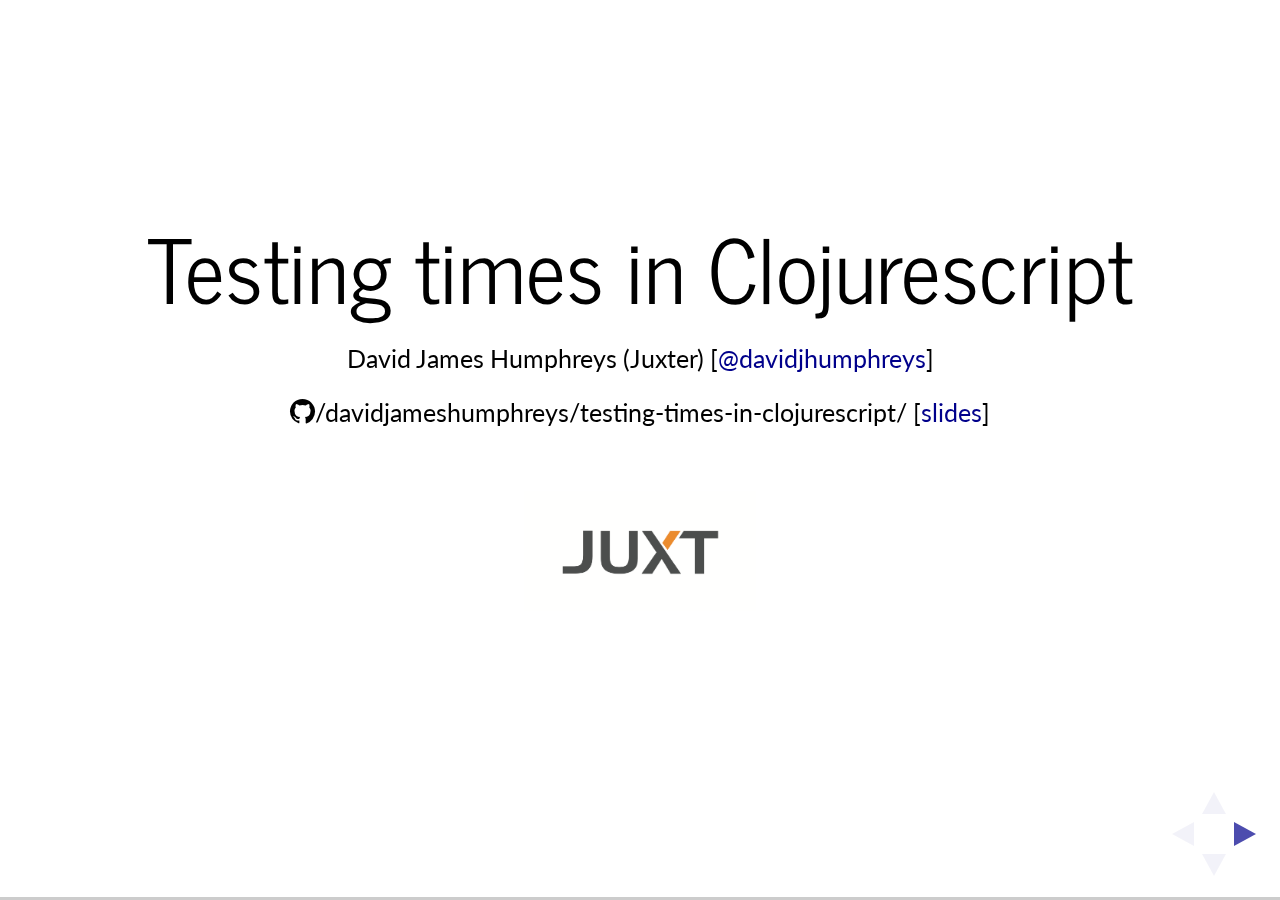
==== commit 58a9d4a9: "Moved to use external markdown for the body slides. Fixed reveal.js issue with highlight.js" ====
--- a/index.html
+++ b/index.html
@@ -33,50 +33,15 @@
       <h2>Testing times in Clojurescript</h2>
       <p>
         <small>David James Humphreys (Juxter) [<a href="http://twitter.com/davidjumphreys">@davidjhumphreys</a>]</small><br/>
-        <small><span class="octicon octicon-mark-github" style="font-family: 'octicons';"></span>/davidjameshumphreys/patterns-pitfalls-liberator/ [<a href="https://davidjameshumphreys.github.io/patterns-pitfalls-liberator/">slides</a>]</small>
+        <small><span class="octicon octicon-mark-github" style="font-family: 'octicons';"></span>/davidjameshumphreys/testing-times-in-clojurescript/ [<a href="https://davidjameshumphreys.github.io/testing-times-in-clojurescript/">slides</a>]</small>
       </p>
       <img src="images/juxt-w.png" width="200" style="border: 0; -webkit-box-shadow: none"/>
     </section>
-    <section id="not-as-easy">
-      <h2>Not as easy</h2>
-      <p>In Clojure testing is easy</p>
-      <p>It's already built-in.
-      <pre><code data-language="shell">lein test</code></pre>
-      or
-      <pre><code data-language="shell">lein test :performance</code></pre></p>
-    </section>
-    <section id="why">
-      <h2>Why?</h2>
-      <table>
-        <thead>
-          <td>Language</td>
-          <td>Compiles</td>
-          <td>Runs</td>
-        </thead>
-          <tr>
-          <td>Clojure</td>
-          <td>JVM</td>
-          <td>JVM</td>
-        </tr>
-        <tr>
-          <td>Clojurescript</td>
-          <td>JVM</td>
-          <td>JS<sup>*</sup></td>
-        </tr>
-      </table>
-      <div class="fragment"><sup>*</sup>here's your problem...</div>
-    </section>
-    <section id="test-options">
-      <h2>Choose your path</h2>
-
-      <ul>
-        <li>lein-cljsbuild</li>
-        <li>speclj</li>
-        <li>doo</li>
-        <li>figwheel</li>
-        <li>devcards</li>
-      </ul>
-
+    <section data-markdown="slides.md"
+             data-separator="^---$"
+             data-separator-vertical="^--$"
+             data-separator-notes="^Note:"
+             data-charset="UTF-8">
     </section>
   </div>
 
@@ -89,6 +54,33 @@
 <script src="js/lib/head.min.js"></script>
 <script src="js/reveal.js"></script>
 <script>
+  /** When refreshing the slides when editing I need to force Reveal to reload the current slide.
+   * TODO: this should not be a timeout, it should just be one event to listen to
+   */
+  var fixupWonkyReload = function () {
+    setTimeout(function () {
+      Reveal.navigateTo.apply(Reveal.getIndices());
+    }, 1000);
+  };
+
+  var githubLinks = function(){
+    var links = Array.prototype.slice.call(document.querySelectorAll('a'));
+    links.forEach(function(a){
+      if(a.href.match(/github.com/)){
+        var attr = a.getAttribute('class') || "";
+        a.setAttribute('class', attr + " octicon octicon-mark-github gh")
+      }
+    });
+  };
+
+  var fixup = function(){
+    fixupWonkyReload();
+    githubLinks();
+  };
+
+  var isMD = function () {
+    return !!document.querySelector('[data-markdown]');
+  };
   Reveal.initialize({
     controls: true,
     progress: true,
@@ -99,33 +91,37 @@
 
     dependencies: [
       {
-        src: './js/lib/classList.js', condition: function () {
-        return !document.body.classList;
-      }
+        src: './js/lib/classList.js',
+        condition: function () {return !document.body.classList;}
       },
       {
-        src: './js/plugin/highlight/highlight.js', async: true, condition: function () {
-        return !!document.querySelector('pre code');
-      }, callback: function () {
-        hljs.configure({languages: ['clojure', 'shell']});
-        hljs.initHighlightingOnLoad();
-      }
+        src: './js/plugin/highlight/highlight.js',
+        async: true,
+        condition: function () {return true;},
+        callback: function () {
+          hljs.configure({languages: ['clojure', 'bash']});
+          hljs.initHighlightingOnLoad();
+        }
       },
       {src: './js/plugin/zoom-js/zoom.js', async: true},
-      {src: './js/plugin/notes/notes.js', async: true}
+      {src: './js/plugin/notes/notes.js', async: true},
+      {src: './js/plugin/markdown/marked.js', condition: isMD, async: true},
+      {src: './js/plugin/markdown/markdown.js', condition: isMD, async: true,
+      callback:fixup}
     ]
   });
 
   /** Hide the logo footer when on the start slide only.
    * @param event the Reveal event
    */
-  var hideOnIndexSlide = function(event){
-    console.log(event);
-    document.querySelector('.reveal .footer').style.display = ((event.indexh == 0) && (event.indexv == 0))?'none' : 'block';
+  var hideOnIndexSlide = function (event) {
+    document.querySelector('.reveal .footer').style.display = ((event.indexh == 0) && (event.indexv == 0)) ? 'none' : 'block';
   };
 
   Reveal.addEventListener('ready', hideOnIndexSlide);
   Reveal.addEventListener('slidechanged', hideOnIndexSlide);
+
+//  Reveal.addEventListener('slidechanged', githubLinks)
 </script>
 </body>
 </html>
--- a/css/mine.css
+++ b/css/mine.css
@@ -11,4 +11,12 @@
     display: none;
     -webkit-box-shadow: none;
     border: 0;
+}
+
+.js {
+    background-color: rgba(255, 179, 8, 0.19);
+}
+
+a.gh {
+    font-family: 'octicons';
 }